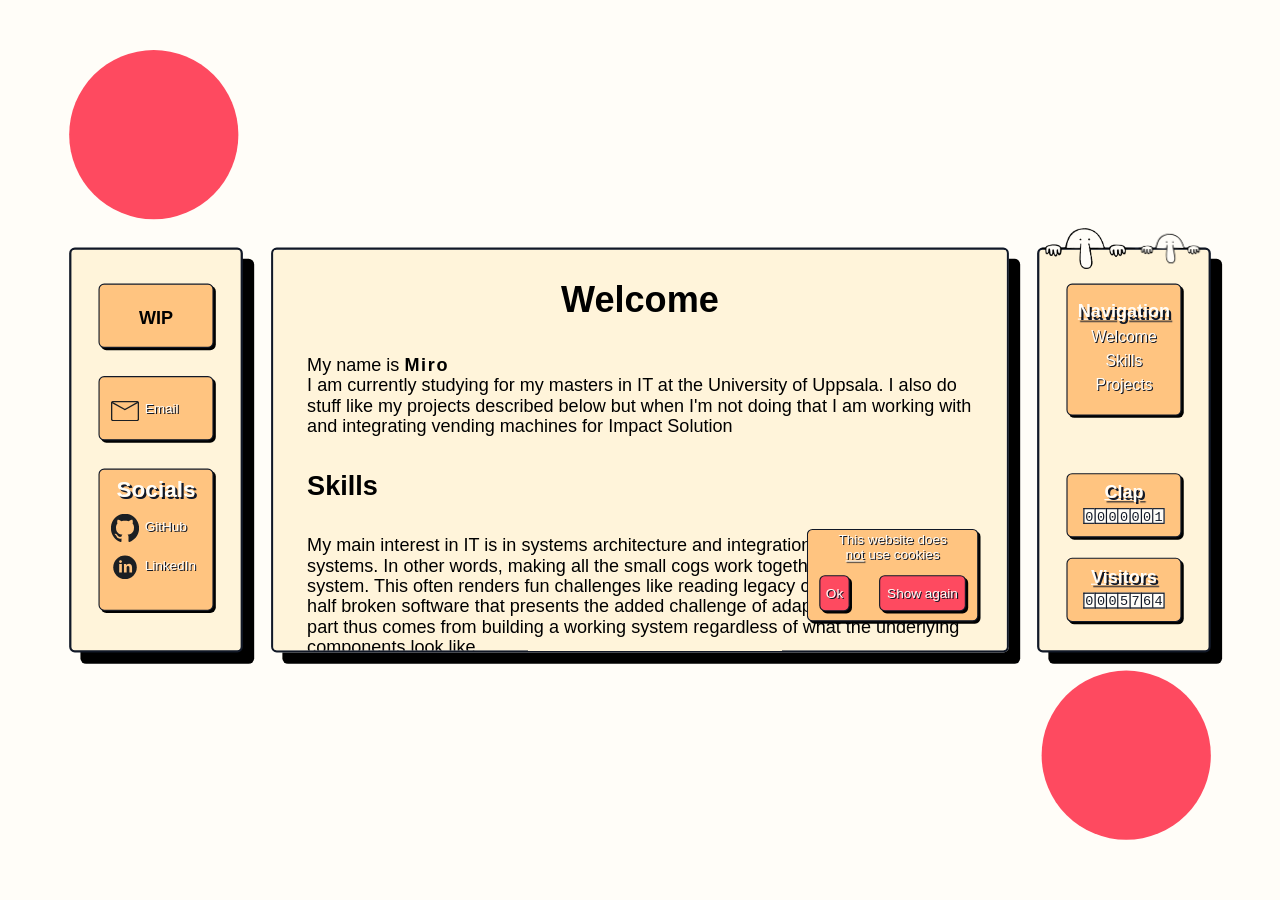
==== index.html @ 493284da "way to much fiddeling. Giving up" ====
<!DOCTYPE html>
<html lang="en">
<!-- <meta http-equiv="refresh" content="1"> -->

<!--                               ==(W{==========-      /===-</p>-->
<!--                                  ||  (.--.)         /===-_---~~~~~~~~~------____</p>-->
<!--                                  | \_,|**|,__      |===-~___                _,-' `</p>-->
<!--                     -==\\        `\ ' `--'   ),    `//~\\   ~~~~`---.___.-~~</p>-->
<!--                 ______-==|        /`\_. .__/\ \    | |  \\           _-~`</p>-->
<!--           __--~~~  ,-/-==\\      (   | .  |~~~~|   | |   `\        ,'</p>-->
<!--        _-~       /'    |  \\     )__/==0==-\<>/   / /      \      /</p>-->
<!--      .'        /       |   \\      /~\___/~~\/  /' /        \   /'</p>-->
<!--    /  ____  /         |    \`\.__/-~~   \  |_/'  /          \/'</p>-->
<!--    /-'~    ~~~~~---__  |     ~-/~         ( )   /'        _--~`</p>-->
<!--                      \_|      /        _) | ;  ),   __--~~</p>-->
<!--                        '~~--_/      _-~/- |/ \   '-~ \</p>-->
<!--                       {\__--_/}    / \\_>-|)<__\      \</p>-->
<!--                       /'   (_/  _-~  | |__>--<__|      |</p>-->
<!--                      |   _/) )-~     | |__>--<__|      |</p>-->
<!--                      / /~ ,_/       / /__>---<__/      |</p>-->
<!--                     o-o _//        /-~_>---<__-~      /</p>-->
<!--                     (^(~          /~_>---<__-      _-~</p>-->
<!--                    ,/|           /__>--<__/     _-~</p>-->
<!--                 ,//('(          |__>--<__|     /                  .----_ </p>-->
<!--                ( ( '))          |__>--<__|    |                 /' _---_~\ </p>-->
<!--             `-)) )) (           |__>--<__|    |               /'  /     ~\`\</p>-->
<!--            ,/,'//( (             \__>--<__\    \            /'  //        ||</p>-->
<!--          ,( ( ((, ))              ~-__>--<_~-_  ~--____---~' _/'/        /'</p>-->
<!--        `~/  )` ) ,/|                 ~-_~>--<_/-__       __-~ _/</p>-->
<!--      ._-~//( )/ )) `                    ~~-'_/_/ /~~~~~~~__--~</p>-->
<!--       ;'( ')/ ,)(                              ~~~~~~~~~~</p>-->
<!--      ' ') '( (/ </p>-->
<!--        '   '  `</p>-->

<head>
  <meta charset="UTF-8">
  <title>Miro Ali Akbar</title>
  <meta name="title" content="Miro Ali Akbar">
  <meta name="description"
    content="The personal website and portfolio of Miro Ali Akbar. He lives in Uppsala Sweden and does computer engineering ">

  <!-- Open Graph / Facebook -->
  <meta property="og:type" content="website">
  <meta property="og:url" content="https://miro.zip">
  <meta property="og:title" content="Miro Ali Akbar">
  <meta property="og:description"
    content="The personal website and portfolio of Miro Ali Akbar. He lives in Uppsala Sweden and does computer engineering ">
  <meta property="og:site_name" content="Miro Ali Akbar">

  <!-- Twitter -->
  <meta property="twitter:card" content="summary_large_image">
  <meta property="twitter:url" content="https://miro.zip">
  <meta property="twitter:title" content="Miro Ali Akbar">
  <meta property="twitter:description"
    content="The personal website and portfolio of Miro Ali Akbar. He lives in Uppsala Sweden and does computer engineering ">
  <link id="css" rel="stylesheet" href="style.css" />
  <!-- <link rel="icon" type="image/png" href="/logo.png"> -->
  <script type="application/ld+json">
    {
      "@context": "https://schema.org",
      "@type": "ProfilePage",
      "mainEntity": {
        "@type": "Person",
        "name": "Miro Ali Akbar",
        "url": "https://miro.zip",
        "sameAs": [
          "https://github.com/Miro-Ali-Akbar",
          "https://www.linkedin.com/in/miro-ali-akbar-30b5ab268/"
        ]
      }
    }
  </script>
</head>

<body>
  <div class="page">
    <div class="css-text" onclick="toggleCSS()" style="text-decoration: underline; font-size: 24px; font-weight: bold;">
      Make website pretty again!
    </div>
    <div class="ball left"></div>
    <div class="box-row">
      <div class="floating-box side">
        <div class="floating-box focus" style="display:flex;align-items:center;justify-content:center;">
          <span class="wip">WIP</span>
        </div>
        <div class="floating-box focus box-row">
          <div class="social-item"
            onclick="window.open(`&#x6D;&#x61;&#x69;&#x6C;&#x74;&#x6F;&#x3A;&#x77;&#x65;&#x62;&#x73;&#x69;&#x74;&#x65;&#x40;&#x6D;&#x69;&#x72;&#x6F;&#x2E;&#x7A;&#x69;&#x70;`, '_blank');">
            <img src="images/Email.svg" alt="" width="25">
            <span class="text-select"> Email </span>
          </div>
        </div>
        <div class="floating-box focus tall">
          <span class="text-select large"> Socials </span>
          <a href="https://github.com/Miro-Ali-Akbar" title="Github link" target="_blank" class="social-item">
            <img src="images/Github.svg" alt="" width="25">
            <span class="text-select">GitHub</span>
          </a>

          <a href="https://www.linkedin.com/in/miro-ali-akbar-30b5ab268/" title="LinkedIn link" target="_blank"
            class="social-item">
            <img src="images/Linkedin.svg" alt="" width="25">
            <span class="text-select">LinkedIn</span>
          </a>
        </div>
      </div>
      <div class="floating-box center">
        <h1 id="welcome">Welcome</h1>
        <p>My name is <span class="wave">
            <span>M</span>
            <span>i</span>
            <span>r</span>
            <span>o</span>
          </span>
          <br>
          I am currently studying for my masters in IT at the University of Uppsala. I also do stuff like my
          projects
          described below but when I'm not doing that I am working with and integrating vending machines for
          Impact
          Solution
        </p>

        <h2 id="skills">Skills</h2>
        <p>My main interest in IT is in systems architecture and integration between said systems. In other
          words,
          making all the small cogs work together in a machine or system. This often renders fun challenges
          like reading
          legacy code and integrating half broken software that presents the added challenge of adapting. The
          satisfying
          part thus comes from building a working system regardless of what the underlying components look
          like.</p>

        <p>In terms of language proficiency and experience I'm a quick learner but have the most experience in
          TypeScript/JavaScript, Python, and C. I know both SQL and nonSQL databases and have a large
          understanding and
          proficiency in integrating and creating API's along with server and networking creation.</p>

        <div id="projects-container"></div>
        <script src="projects.js"></script>

        <div id="cookies" class="floating-box focus cookies">
          <span class="text-select">This website does <br><u onclick="window.open('https://en.wikipedia.org/wiki/Negation','_blank')" style="cursor:pointer;">not</u> use cookies</span>
          <div onclick="toggleDiv('cookies')" class="floating-box select ok"><span class="text-select">Ok</span></div>
          <div onclick="toggleDiv('cookies')" class="floating-box select showAgain"><span class="text-select">Show
              again</span></div>
        </div>
      </div>
      <div class="floating-box side">
        <img src="images/kilroy.png" alt="Kilroy" class="kilroy-large">
        <img src="images/kilroy.png" alt="Kilroy" class="kilroy-small">
        <div class="floating-box focus navigation box-row">
          <h3>Navigation</h3>
          <a href="#welcome">Welcome</a>
          <a href="#skills">Skills</a>
          <a href="#projects">Projects</a>
        </div>
        <div class="floating-box focus count box-row" style="bottom:calc(var(--focus-height) + var(--border-width) + var(--border-width));" title="In progress">
          <h3> Clap </h3>
          <div class="count-border" id="clap-digits">
            <span class="digit">0</span>
            <span class="digit">0</span>
            <span class="digit">0</span>
            <span class="digit">0</span>
            <span class="digit">0</span>
            <span class="digit">0</span>
            <span class="digit">0</span>
          </div>
        </div>
        <div class="floating-box focus count box-row">
          <h3> Visitors </h3>
          <div class="count-border" id="visitor-digits">
            <span class="digit">0</span>
            <span class="digit">0</span>
            <span class="digit">0</span>
            <span class="digit">0</span>
            <span class="digit">0</span>
            <span class="digit">0</span>
            <span class="digit">0</span>
          </div>
        </div>
      </div>
    </div>
    <div onclick="toggleCSS()" class="ball right" title="Disables CSS"></div>
  </div>

  <script>
    function toggleDiv(ID) {
      var x = document.getElementById(ID);
      if (x.style.display === "none") {
        x.style.display = "block";
      } else {
        x.style.display = "none";
      }
    }

    function toggleCSS() {
      const css = document.getElementById('css');
      if (css.disabled) {
        document.querySelector('.page').style.transform = `translateX(-50%) translateY(-50%) scale(${scale})`;
      } else {
        document.querySelector('.page').style.transform = 'none';
      }
      css.disabled = !css.disabled;
    }

    let scale = 0;
    function scalePageToFit() {
      const page = document.querySelector('.page');
      const pageWidth = page.offsetWidth;
      const pageHeight = page.offsetHeight;
      const viewportWidth = window.innerWidth * 0.9;
      const viewportHeight = window.innerHeight * 0.45;

      const scaleX = viewportWidth / pageWidth;
      const scaleY = viewportHeight / pageHeight;
      scale = Math.min(scaleX, scaleY);

      page.style.transform = `translateX(-50%) translateY(-50%) scale(${scale})`;
    }

    window.addEventListener('load', scalePageToFit);
    // window.addEventListener('resize', scalePageToFit);

    const digitElements = document.querySelectorAll('#visitor-digits .digit');

    function mulberry32(a) {
      return function () {
        var t = a += 0x6D2B79F5;
        t = Math.imul(t ^ t >>> 15, t | 1);
        t ^= t + Math.imul(t ^ t >>> 7, t | 61);
        return ((t ^ t >>> 14) >>> 0) / 4294967296;
      }
    }

    function currentCount() {
      const START_DATE = new Date("2026-01-08T00:00:00");
      const now = new Date();
      const timePassed = Math.floor((now - START_DATE) / 10000000);

      let generator = mulberry32(42);
      let count = 0;

      for (let i = 0; i < timePassed; i++) {
        const number = generator();
        count += Math.floor(number * 5);
      }

      console.log("Todays visitors: " + count);
      updateDisplay(count);
    }

    function updateDisplay(count) {
      const countString = (count % 10000000).toString().padStart(7, '0');
      digitElements.forEach((element, index) => {
        element.innerText = countString[index];
      });
    }
    currentCount();

    function currentClap() {
      return 1;
    }

    (function () {
      const count = currentClap();
      const countString = (count % 10000000).toString().padStart(7, '0');
      document.querySelectorAll('#clap-digits .digit').forEach((el, i) => {
        el.innerText = countString[i];
      });
    })();

    function openLightbox(img) {
      document.getElementById('lightbox-img').src = img.src;
      document.getElementById('lightbox').style.display = 'flex';
    }


  </script>

  <div id="lightbox" onclick="this.style.display='none'" style="display:none;position:fixed;inset:0;z-index:1000;align-items:center;justify-content:center;cursor:zoom-out;">
    <img id="lightbox-img" src="" alt="" style="max-width:var(--center-width);max-height:var(--box-height);border:2px solid var(--black);border-radius:5px;box-shadow:10px 10px 0 rgba(0,0,0,1);">
  </div>
</body>

</html>
---- style.css ----
:root {
  --off-white: #fffdf8;
  --off-focus: #fff4da;
  --focus: #ffc480;
  --black: #111827;
  --red: #fe4a60;
  --box-height: 350px;
  --side-width: 150px;
  --center-width: 650px;
  --border-width: 25px;
  --focus-width: 100px;
  --focus-height: 50px;
  --focus-height-tall: 114px;
}

html {
  height: 100%;
  cursor: url(https://cur.cursors-4u.net/games/gam-14/gam1340.cur), auto !important;
}

body {
  background-color: var(--off-white);
  font-family: 'Inter', sans-serif;
}

@font-face {
  font-family: inter;
  src: url('https://rsms.me/inter/font-files/Inter-Regular.woff2') format('woff2');
}

.text-select {
  align-items: center;
  text-align: center;
  font-size: 12px;
  color: var(--off-white);
  display: inline-block;
  text-shadow: 1px 1px 0px var(--black);
  margin-top: -4px;
}

.text-select.large {
  font-size: 20px;
  text-shadow: 2px 2px 0px var(--black);
  font-weight: bold;
}

.page {
  position: absolute;
  top: 50%;
  left: 50%;
  transform: translateX(-50%) translateY(-50%);
}

.ball {
  position: absolute;
  width: var(--side-width);
  height: var(--side-width);
  background-color: var(--red);
  border-radius: 50%;
}

.ball.left {
  top: calc(-1 * (var(--side-width) + var(--border-width)));
  left: 0px;
}

.ball.right {
  top: calc(var(--box-height) + var(--border-width));
  right: 0px;
}

.box-row {
  overflow-x: auto;
  display: flex;
  justify-content: center;
  white-space: nowrap;
  gap: var(--border-width);
  overflow: visible;
}

.floating-box {
  position: relative;
  background-color: var(--off-focus);
  border: 2px solid var(--black);
  border-radius: 5px;
  box-shadow: 10px 10px 0 rgba(0, 0, 0, 1);
  flex: 0 0 auto;
  text-align: center;
  padding-top: 5px;
}

.floating-box.side {
  width: var(--side-width);
  height: var(--box-height);
}

.floating-box.center {
  width: var(--center-width);
  height: var(--box-height);
  overflow-y: auto;
  overflow-x: hidden;
  scrollbar-width: thin;
  scrollbar-color: var(--focus) var(--off-focus);
}

.floating-box.center p {
  word-wrap: break-word;
  overflow-wrap: break-word;
  white-space: normal;
  text-align: left;
  margin: 30px;
}

.floating-box h2,
.floating-box h3 {
  text-align: left;
  margin-left: 30px;
  margin-right: 30px;
}

.floating-box h3 a {
  color: var(--black);
  text-decoration: none;
}

.social-item a {
  color: var(--off-white);
  text-decoration: none;
}

.floating-box.focus.navigation.box-row h3,
.floating-box.focus.navigation.box-row a {
  color: var(--off-white);
  text-shadow: 1px 1px 0px var(--black);
}

.floating-box.focus {
  margin-top: var(--border-width);
  width: var(--focus-width);
  height: var(--focus-height);
  left: 50%;
  transform: translate(-50%);

  background-color: var(--focus);
  border: 1px solid var(--black);
  box-shadow: 2px 2px 0 rgba(0, 0, 0, 1);
  gap: 5px;

}

.floating-box.focus.tall {
  height: var(--focus-height-tall);
  display: flex;
  flex-direction: column;
  align-items: center;
  gap: 10px;
  padding-top: 10px;
}

.floating-box.focus.tall .social-item {
  align-self: stretch;
}

.floating-box.focus.navigation {
  position: absolute;
  top: 5px;
  height: 110px;
}

.floating-box.focus.count {
  position: absolute;
  bottom: 25px;

flex-direction: column;
  align-items: center;
}

.count-border {
  display: flex;
  background-color: var(--black);
  height: 14px;
}

.digit {
  background-color: var(--off-white);
  color: var(--black);
  font-size: 12px;
  padding-left: 1px;
  padding-right: 1px;
  font-family: 'Courier New', monospace; /* Monospace for alignment */
  border: 1px solid var(--black);
  border-right: none;
  text-align: center;
}

.digit:last-child {
  border-right: 1px solid var(--black);
}

.floating-box.focus.count h3 {
  color: var(--off-white);
  margin: 0;
  margin-top: -10px;
  text-shadow: 2px 2px 0px var(--black);
  font-weight: bold;
  font-size: 16px;
  text-align: center;
  text-decoration: underline;
}

.floating-box.focus.navigation.box-row {
  flex-direction: column;
  align-items: center;
  gap: 5px;
}

.floating-box.focus.navigation.box-row h3 {
  margin: 0;
  margin-top: -10px;
  text-shadow: 2px 2px 0px var(--black);
  font-weight: bold;
  font-size: 16px;
  text-align: center;
  text-decoration: underline;
}

.floating-box.focus.navigation.box-row a {
  text-decoration: none;
  font-size: 14px;
  display: block;
  margin: -2px;
  padding: 2px 4px;
  border-radius: 3px;
  transition: background-color 0.2s;
  text-align: center;
}

.floating-box.focus.navigation a:hover {
  background-color: var(--off-focus);
}

.floating-box.focus.cookies {
  position: sticky;
  width: 150px;
  height: 75px;
  margin-left: calc(var(--center-width) - 101px);
  bottom: var(--border-width);
}

.floating-box.select {
  cursor: pointer;
  position: absolute;
  height: 25px;
  top: 40px;
  background-color: var(--red);

  border: 1px solid var(--black);
  box-shadow: 2px 2px 0 rgba(0, 0, 0, 1);
}

.floating-box.select.ok {
  width: 25px;
  left: 10px;
}

.floating-box.select.showAgain {
  width: 75px;
  right: 10px;
}

.social-item {
  display: flex;
  align-items: center;
  gap: 5px;
  width: 100%;
  padding-left: 10px;
  box-sizing: border-box;
  text-decoration: none;
  cursor: pointer;
  position: relative;
  z-index: 0;
}

div.social-item {
  align-self: center;
}

.social-item::before {
  content: '';
  position: absolute;
  inset: 0 10px;
  border-radius: 4px;
  background: transparent;
  z-index: -1;
}

.social-item:hover::before {
  background: var(--off-focus);
}

.kilroy-large {
  width: 55%;
  height: auto;
  position: relative;
  top: -24px;
  transform: rotate(1.5deg);
}

.kilroy-small {
  width: 40%;
  height: auto;
  position: relative;
  top: -29px;
  transform: rotate(1.5deg);
}

.css-text {
  display: none;
}

.wave span {
  display: inline-block;
  margin-right: -3px;
  font-weight: bold;
  animation: wave-animation 1.5s ease-in-out infinite;
}

.wave span:nth-child(1) {
  animation-delay: 0s;
}

.wave span:nth-child(2) {
  animation-delay: 0.2s;
}

.wave span:nth-child(3) {
  animation-delay: 0.4s;
}

.wave span:nth-child(4) {
  animation-delay: 0.6s;
}

@keyframes wave-animation {

0%,
100% {
  transform: translateY(0);
}

50% {
  transform: translateY(-5px);
}
}

@keyframes spin-y {
  from { transform: rotateY(0deg); }
  to   { transform: rotateY(360deg); }
}

.wip {
  display: inline-block;
  font-weight: bold;
  animation: spin-y 2.5s linear infinite;
}

.project-preview {
  flex-shrink: 0;
  border-radius: 5px;
  box-shadow: 4px 4px 0 rgba(0,0,0,1), inset 0 0 0 2px var(--black);
  overflow: hidden;
  cursor: zoom-in;
}

.project-preview img {
  display: block;
  width: 160px;
}
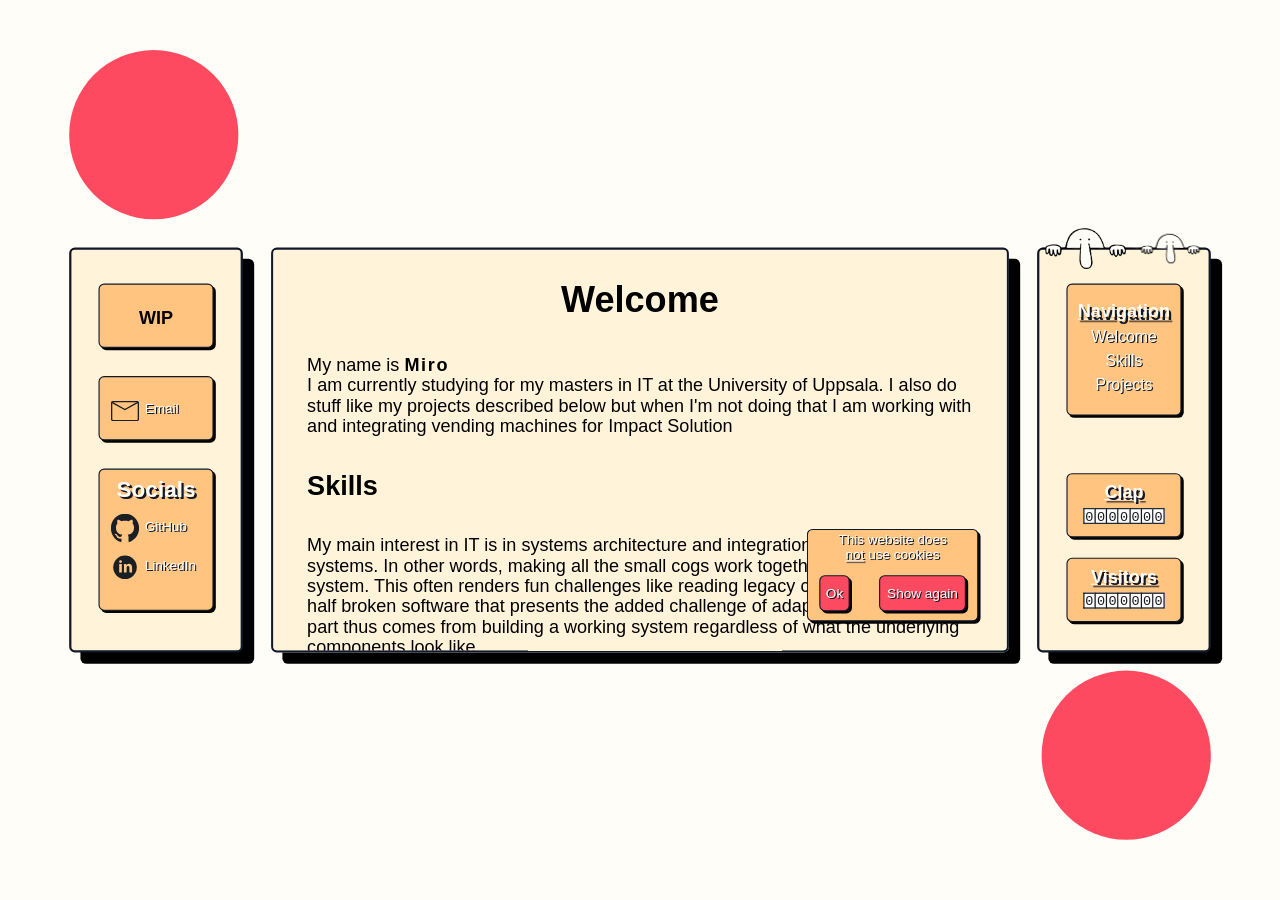
==== commit bb197c74: "website2" ====
--- a/index.html
+++ b/index.html
@@ -154,7 +154,7 @@
           <a href="#skills">Skills</a>
           <a href="#projects">Projects</a>
         </div>
-        <div class="floating-box focus count box-row" style="bottom:calc(var(--focus-height) + var(--border-width) + var(--border-width));" title="In progress">
+        <div class="floating-box focus count box-row" style="bottom:calc(var(--focus-height) + var(--border-width) + var(--border-width));cursor:pointer;" onclick="handleClap()" title="Give the website a clap!">
           <h3> Clap </h3>
           <div class="count-border" id="clap-digits">
             <span class="digit">0</span>
@@ -221,53 +221,52 @@
     window.addEventListener('load', scalePageToFit);
     // window.addEventListener('resize', scalePageToFit);
 
-    const digitElements = document.querySelectorAll('#visitor-digits .digit');
-
-    function mulberry32(a) {
-      return function () {
-        var t = a += 0x6D2B79F5;
-        t = Math.imul(t ^ t >>> 15, t | 1);
-        t ^= t + Math.imul(t ^ t >>> 7, t | 61);
-        return ((t ^ t >>> 14) >>> 0) / 4294967296;
-      }
-    }
-
-    function currentCount() {
-      const START_DATE = new Date("2026-01-08T00:00:00");
-      const now = new Date();
-      const timePassed = Math.floor((now - START_DATE) / 10000000);
-
-      let generator = mulberry32(42);
-      let count = 0;
-
-      for (let i = 0; i < timePassed; i++) {
-        const number = generator();
-        count += Math.floor(number * 5);
-      }
-
-      console.log("Todays visitors: " + count);
-      updateDisplay(count);
-    }
-
-    function updateDisplay(count) {
+    const API_BASE = '/api';
+    const visitorDigits = document.querySelectorAll('#visitor-digits .digit');
+    const clapDigits = document.querySelectorAll('#clap-digits .digit');
+
+    function renderDigits(digitElements, count) {
       const countString = (count % 10000000).toString().padStart(7, '0');
       digitElements.forEach((element, index) => {
         element.innerText = countString[index];
       });
     }
-    currentCount();
-
-    function currentClap() {
-      return 1;
-    }
-
-    (function () {
-      const count = currentClap();
-      const countString = (count % 10000000).toString().padStart(7, '0');
-      document.querySelectorAll('#clap-digits .digit').forEach((el, i) => {
-        el.innerText = countString[i];
-      });
-    })();
+
+    async function loadCounts() {
+      try {
+        const res = await fetch(`${API_BASE}/counts`);
+        const { claps, visitors } = await res.json();
+        renderDigits(clapDigits, claps);
+        renderDigits(visitorDigits, visitors);
+      } catch (err) {
+        console.log('Counters unavailable', err);
+      }
+    }
+
+    async function registerVisit() {
+      try {
+        const res = await fetch(`${API_BASE}/visit`, { method: 'POST' });
+        const { visitors } = await res.json();
+        renderDigits(visitorDigits, visitors);
+      } catch (err) {
+        console.log('Could not register visit', err);
+      }
+    }
+
+    let hasClapped = false;
+    async function handleClap() {
+      if (hasClapped) return;
+      hasClapped = true;
+      try {
+        const res = await fetch(`${API_BASE}/clap`, { method: 'POST' });
+        const { claps } = await res.json();
+        renderDigits(clapDigits, claps);
+      } catch (err) {
+        console.log('Could not register clap', err);
+      }
+    }
+
+    loadCounts().then(registerVisit);
 
     function openLightbox(img) {
       document.getElementById('lightbox-img').src = img.src;
--- a/style.css
+++ b/style.css
@@ -15,7 +15,16 @@
 
 html {
   height: 100%;
-  cursor: url(https://cur.cursors-4u.net/games/gam-14/gam1340.cur), auto !important;
+  cursor: url(images/wii-pointer-ccw.cur), auto !important;
+}
+
+a, .social-item {
+  cursor: url(images/wii-help-ccw.cur), pointer !important;
+}
+
+::selection {
+  background-color: var(--red);
+  color: var(--off-white);
 }
 
 body {
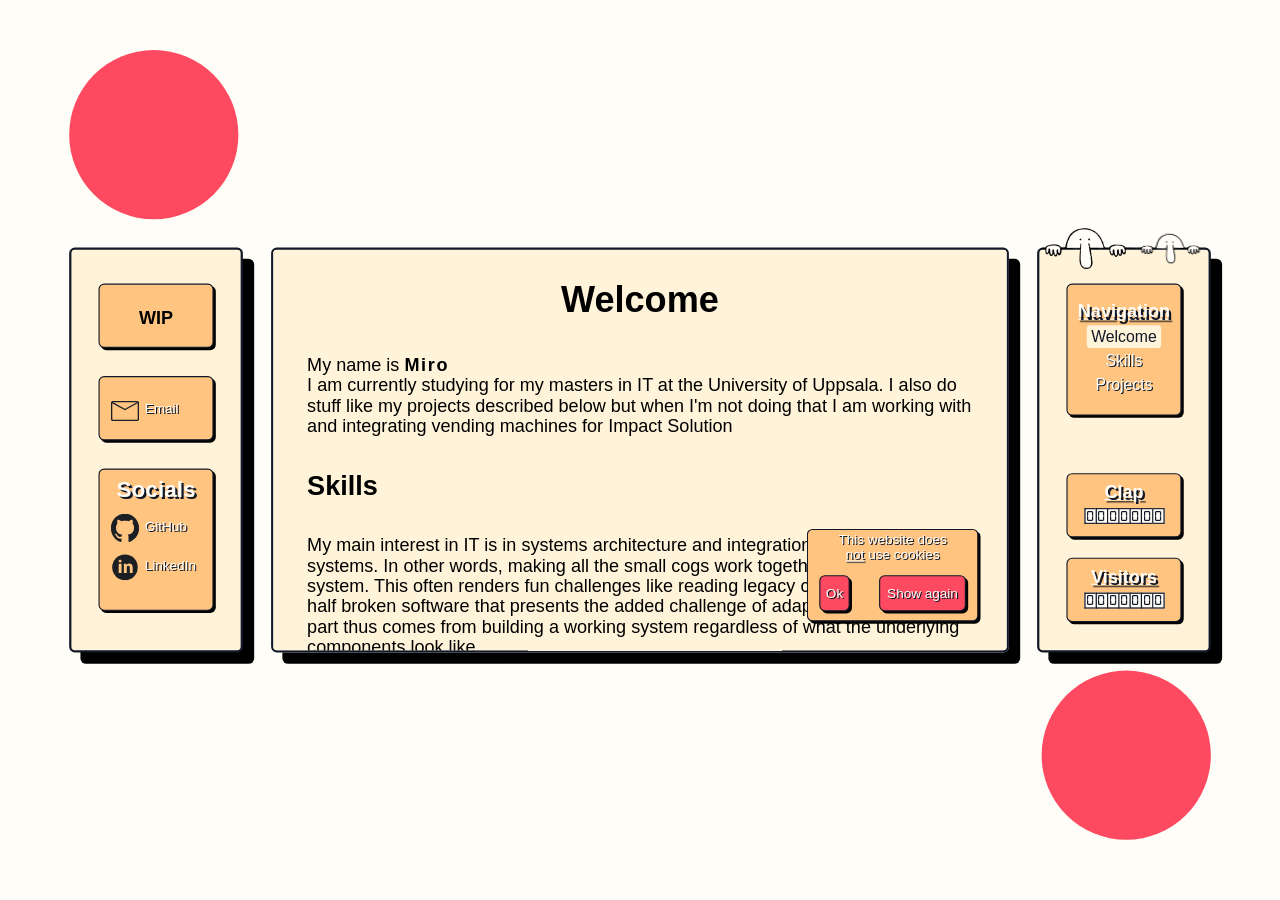
==== commit 9dbe7d83: "update!" ====
--- a/index.html
+++ b/index.html
@@ -84,7 +84,7 @@
           <span class="wip">WIP</span>
         </div>
         <div class="floating-box focus box-row">
-          <div class="social-item"
+          <div class="social-item cur-link"
             onclick="window.open(`&#x6D;&#x61;&#x69;&#x6C;&#x74;&#x6F;&#x3A;&#x77;&#x65;&#x62;&#x73;&#x69;&#x74;&#x65;&#x40;&#x6D;&#x69;&#x72;&#x6F;&#x2E;&#x7A;&#x69;&#x70;`, '_blank');">
             <img src="images/Email.svg" alt="" width="25">
             <span class="text-select"> Email </span>
@@ -135,13 +135,14 @@
           understanding and
           proficiency in integrating and creating API's along with server and networking creation.</p>
 
-        <div id="projects-container"></div>
-        <script src="projects.js"></script>
+        <div id="projects-container">
+          <noscript><h2 id="projects"><a href="projects.html">Projects</a></h2></noscript>
+        </div>
 
         <div id="cookies" class="floating-box focus cookies">
-          <span class="text-select">This website does <br><u onclick="window.open('https://en.wikipedia.org/wiki/Negation','_blank')" style="cursor:pointer;">not</u> use cookies</span>
-          <div onclick="toggleDiv('cookies')" class="floating-box select ok"><span class="text-select">Ok</span></div>
-          <div onclick="toggleDiv('cookies')" class="floating-box select showAgain"><span class="text-select">Show
+          <span class="text-select">This website does <br><u class="cur-link" onclick="window.open('https://en.wikipedia.org/wiki/Negation','_blank')">not</u> use cookies</span>
+          <div onclick="toggleDiv('cookies')" class="floating-box select ok cur-button"><span class="text-select">Ok</span></div>
+          <div onclick="toggleDiv('cookies')" class="floating-box select showAgain cur-button"><span class="text-select">Show
               again</span></div>
         </div>
       </div>
@@ -154,7 +155,7 @@
           <a href="#skills">Skills</a>
           <a href="#projects">Projects</a>
         </div>
-        <div class="floating-box focus count box-row" style="bottom:calc(var(--focus-height) + var(--border-width) + var(--border-width));cursor:pointer;" onclick="handleClap()" title="Give the website a clap!">
+        <div class="floating-box focus count box-row cur-button" style="bottom:calc(var(--focus-height) + var(--border-width) + var(--border-width));" onclick="handleClap()" title="Give the website a clap!">
           <h3> Clap </h3>
           <div class="count-border" id="clap-digits">
             <span class="digit">0</span>
@@ -183,98 +184,7 @@
     <div onclick="toggleCSS()" class="ball right" title="Disables CSS"></div>
   </div>
 
-  <script>
-    function toggleDiv(ID) {
-      var x = document.getElementById(ID);
-      if (x.style.display === "none") {
-        x.style.display = "block";
-      } else {
-        x.style.display = "none";
-      }
-    }
-
-    function toggleCSS() {
-      const css = document.getElementById('css');
-      if (css.disabled) {
-        document.querySelector('.page').style.transform = `translateX(-50%) translateY(-50%) scale(${scale})`;
-      } else {
-        document.querySelector('.page').style.transform = 'none';
-      }
-      css.disabled = !css.disabled;
-    }
-
-    let scale = 0;
-    function scalePageToFit() {
-      const page = document.querySelector('.page');
-      const pageWidth = page.offsetWidth;
-      const pageHeight = page.offsetHeight;
-      const viewportWidth = window.innerWidth * 0.9;
-      const viewportHeight = window.innerHeight * 0.45;
-
-      const scaleX = viewportWidth / pageWidth;
-      const scaleY = viewportHeight / pageHeight;
-      scale = Math.min(scaleX, scaleY);
-
-      page.style.transform = `translateX(-50%) translateY(-50%) scale(${scale})`;
-    }
-
-    window.addEventListener('load', scalePageToFit);
-    // window.addEventListener('resize', scalePageToFit);
-
-    const API_BASE = '/api';
-    const visitorDigits = document.querySelectorAll('#visitor-digits .digit');
-    const clapDigits = document.querySelectorAll('#clap-digits .digit');
-
-    function renderDigits(digitElements, count) {
-      const countString = (count % 10000000).toString().padStart(7, '0');
-      digitElements.forEach((element, index) => {
-        element.innerText = countString[index];
-      });
-    }
-
-    async function loadCounts() {
-      try {
-        const res = await fetch(`${API_BASE}/counts`);
-        const { claps, visitors } = await res.json();
-        renderDigits(clapDigits, claps);
-        renderDigits(visitorDigits, visitors);
-      } catch (err) {
-        console.log('Counters unavailable', err);
-      }
-    }
-
-    async function registerVisit() {
-      try {
-        const res = await fetch(`${API_BASE}/visit`, { method: 'POST' });
-        const { visitors } = await res.json();
-        renderDigits(visitorDigits, visitors);
-      } catch (err) {
-        console.log('Could not register visit', err);
-      }
-    }
-
-    let hasClapped = false;
-    async function handleClap() {
-      if (hasClapped) return;
-      hasClapped = true;
-      try {
-        const res = await fetch(`${API_BASE}/clap`, { method: 'POST' });
-        const { claps } = await res.json();
-        renderDigits(clapDigits, claps);
-      } catch (err) {
-        console.log('Could not register clap', err);
-      }
-    }
-
-    loadCounts().then(registerVisit);
-
-    function openLightbox(img) {
-      document.getElementById('lightbox-img').src = img.src;
-      document.getElementById('lightbox').style.display = 'flex';
-    }
-
-
-  </script>
+  <script src="main.js"></script>
 
   <div id="lightbox" onclick="this.style.display='none'" style="display:none;position:fixed;inset:0;z-index:1000;align-items:center;justify-content:center;cursor:zoom-out;">
     <img id="lightbox-img" src="" alt="" style="max-width:var(--center-width);max-height:var(--box-height);border:2px solid var(--black);border-radius:5px;box-shadow:10px 10px 0 rgba(0,0,0,1);">
--- a/style.css
+++ b/style.css
@@ -18,8 +18,47 @@
   cursor: url(images/wii-pointer-ccw.cur), auto !important;
 }
 
-a, .social-item {
+a, .cur-link {
   cursor: url(images/wii-help-ccw.cur), pointer !important;
+}
+
+.cur-button {
+  cursor: url(images/wii-open-ccw.cur), pointer !important;
+}
+
+/* JS replaces cursor everything still works with JS disabled */
+html.js-cursor-active {
+  cursor: none !important;
+}
+
+html.js-cursor-active a,
+html.js-cursor-active .cur-link,
+html.js-cursor-active .cur-button {
+  cursor: inherit !important;
+}
+
+#wii-cursor {
+  position: fixed;
+  top: 0;
+  left: 0;
+  width: 32px;
+  height: 32px;
+  background-repeat: no-repeat;
+  background-size: contain;
+  background-image: url(images/wii-pointer-ccw.png);
+  pointer-events: none;
+  z-index: 99999;
+  opacity: 0;
+  transform: translate(-8px, -4px) scale(1) rotate(0deg);
+  transition: transform 0.15s cubic-bezier(0.34, 1.56, 0.64, 1), opacity 0.15s ease;
+}
+
+#wii-cursor.visible {
+  opacity: 1;
+}
+
+#wii-cursor.swap {
+  transform: translate(-8px, -4px) scale(0.55) rotate(-18deg);
 }
 
 ::selection {
@@ -35,6 +74,12 @@
 @font-face {
   font-family: inter;
   src: url('https://rsms.me/inter/font-files/Inter-Regular.woff2') format('woff2');
+}
+
+@font-face {
+  font-family: 'DSEG7Classic';
+  src: url('fonts/DSEG7Classic-Bold.woff2') format('woff2');
+  font-weight: bold;
 }
 
 .text-select {
@@ -127,6 +172,7 @@
   margin-right: 30px;
 }
 
+.floating-box h2 a,
 .floating-box h3 a {
   color: var(--black);
   text-decoration: none;
@@ -193,10 +239,11 @@
 .digit {
   background-color: var(--off-white);
   color: var(--black);
-  font-size: 12px;
+  font-size: 9px;
   padding-left: 1px;
   padding-right: 1px;
-  font-family: 'Courier New', monospace; /* Monospace for alignment */
+  padding-top: 1px;
+  font-family: 'DSEG7Classic', 'Courier New', monospace;
   border: 1px solid var(--black);
   border-right: none;
   text-align: center;
@@ -248,6 +295,12 @@
   background-color: var(--off-focus);
 }
 
+.floating-box.focus.navigation a.active {
+  background-color: var(--off-focus);
+  color: var(--black);
+  text-shadow: none;
+}
+
 .floating-box.focus.cookies {
   position: sticky;
   width: 150px;
@@ -257,7 +310,6 @@
 }
 
 .floating-box.select {
-  cursor: pointer;
   position: absolute;
   height: 25px;
   top: 40px;
@@ -285,9 +337,15 @@
   padding-left: 10px;
   box-sizing: border-box;
   text-decoration: none;
-  cursor: pointer;
   position: relative;
   z-index: 0;
+}
+
+.social-item img {
+  width: 25px;
+  height: 25px;
+  object-fit: contain;
+  flex-shrink: 0;
 }
 
 div.social-item {
@@ -385,3 +443,43 @@
   display: block;
   width: 160px;
 }
+
+.project-row {
+  display: flex;
+  gap: 20px;
+  align-items: flex-start;
+  margin: 30px;
+}
+
+.floating-box.center .project-row p {
+  margin: 0;
+  padding: 0;
+}
+
+.project-title {
+  font-size: 1.17em;
+  font-weight: bold;
+  color: var(--black);
+  text-decoration: none;
+}
+
+.project-ref {
+  color: var(--black);
+}
+
+/* projects.html opened on its own fills the whole window */
+.floating-box.center.standalone {
+  position: fixed;
+  inset: 0;
+  width: auto;
+  height: auto;
+  border: none;
+  border-radius: 0;
+  box-shadow: none;
+}
+
+.project-spacer {
+  width: 160px;
+  height: 43px;
+  flex-shrink: 0;
+}
